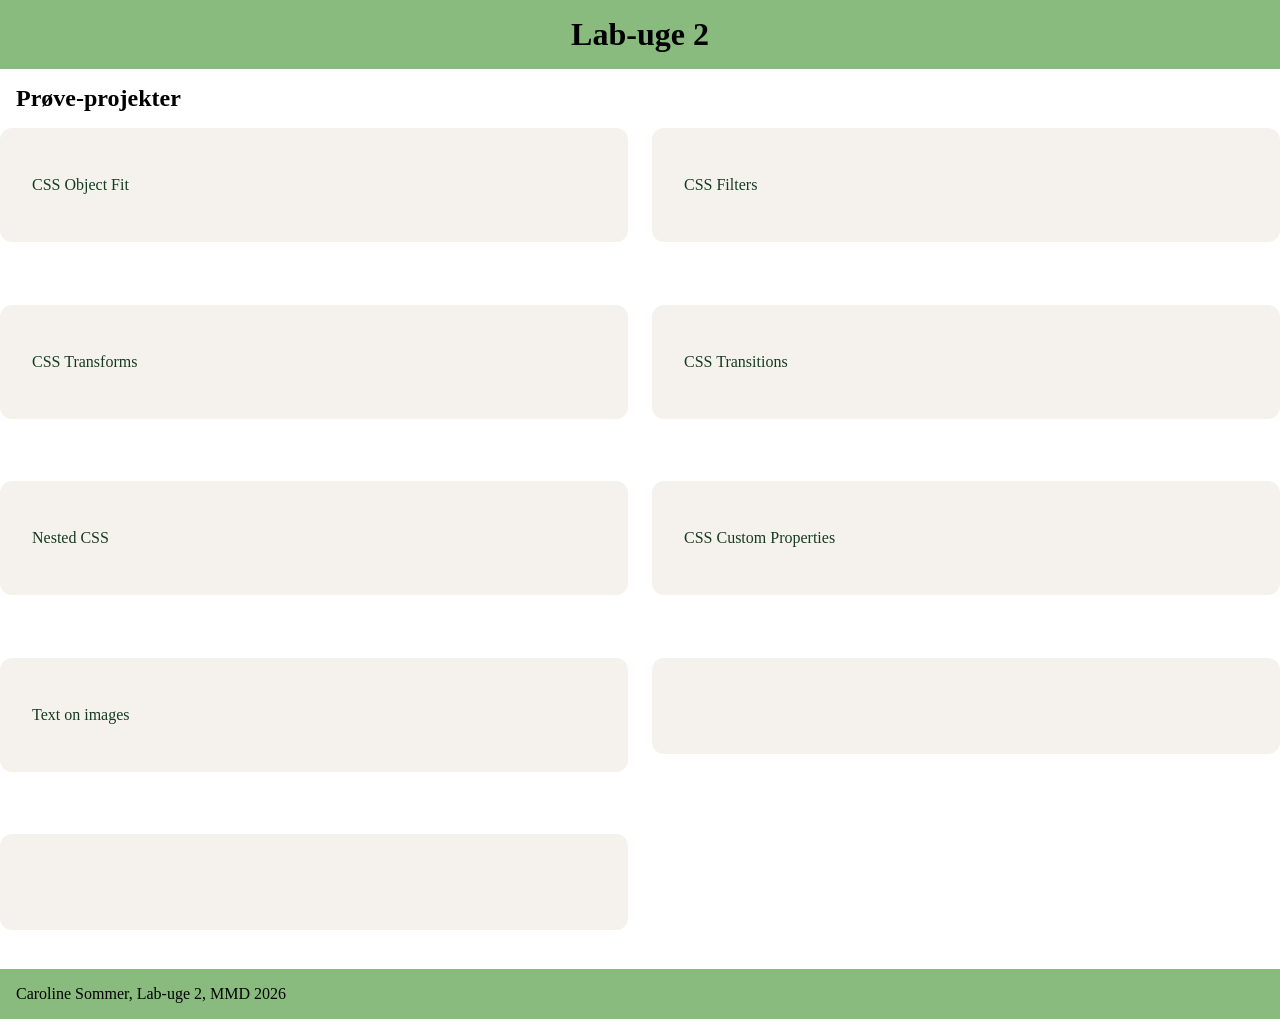
==== index.html @ 76e9ca3b "nested css, custom properties, og tilføjet header-main-footer på alle sider" ====
<!doctype html>
<html lang="da">
  <head>
    <meta charset="UTF-8" />
    <meta name="viewport" content="width=device-width, initial-scale=1.0" />
    <link rel="stylesheet" href="css/generel.css" />
    <link rel="stylesheet" href="css/index.css" />
    <title>Lab-uge 2</title>
  </head>
  <body>
    <header>
      <h1>Lab-uge 2</h1>
    </header>
    <main>
      <h2>Prøve-projekter</h2>
      <ul class="projektliste">
        <li><a href="object-fit.html">CSS Object Fit</a></li>
        <li><a href="filters.html">CSS Filters</a></li>
        <li><a href="transforms.html">CSS Transforms</a></li>
        <li><a href="transitions.html">CSS Transitions</a></li>
        <li><a href="nested-css.html">Nested CSS</a></li>
        <li><a href="custom-properties.html">CSS Custom Properties</a></li>
        <li><a href="text-on-img.html">Text on images</a></li>
        <li><a href=""></a></li>
        <li><a href=""></a></li>
      </ul>
    </main>
    <footer>
      <p>Caroline Sommer, Lab-uge 2, MMD 2026</p>
    </footer>
  </body>
</html>
---- css/generel.css ----
* {
  box-sizing: border-box;
  margin: 0;
  padding: 0;
}

main {
  min-height: 100vh;
  display: grid;
  grid-template-rows: auto 1fr auto;
}

header,
footer {
  background-color: #8abb7e;
}
footer p {
  padding: 1rem;
}
h1 {
  text-align: center;
  padding: 1rem;
}

h2 {
  padding: 1rem;
}
---- css/index.css ----
.projektliste {
  display: grid;
  grid-template-columns: repeat(2, 1fr);
  gap: 1.5rem;
  list-style: none;
  padding: 0;

  li a {
    display: block;
    padding: 3rem 2rem;
    background-color: #f5f2ed;
    color: #153b23;
    text-decoration: none;
    border-radius: 12px;
    font-size: 1rem;
    transition: 0.3s ease;
  }
  li a:hover {
    background-color: #dce3d9;
    transform: translateY(-5px);
    box-shadow: 0 8px 20px rgba(33, 54, 42, 0.5);
  }
}
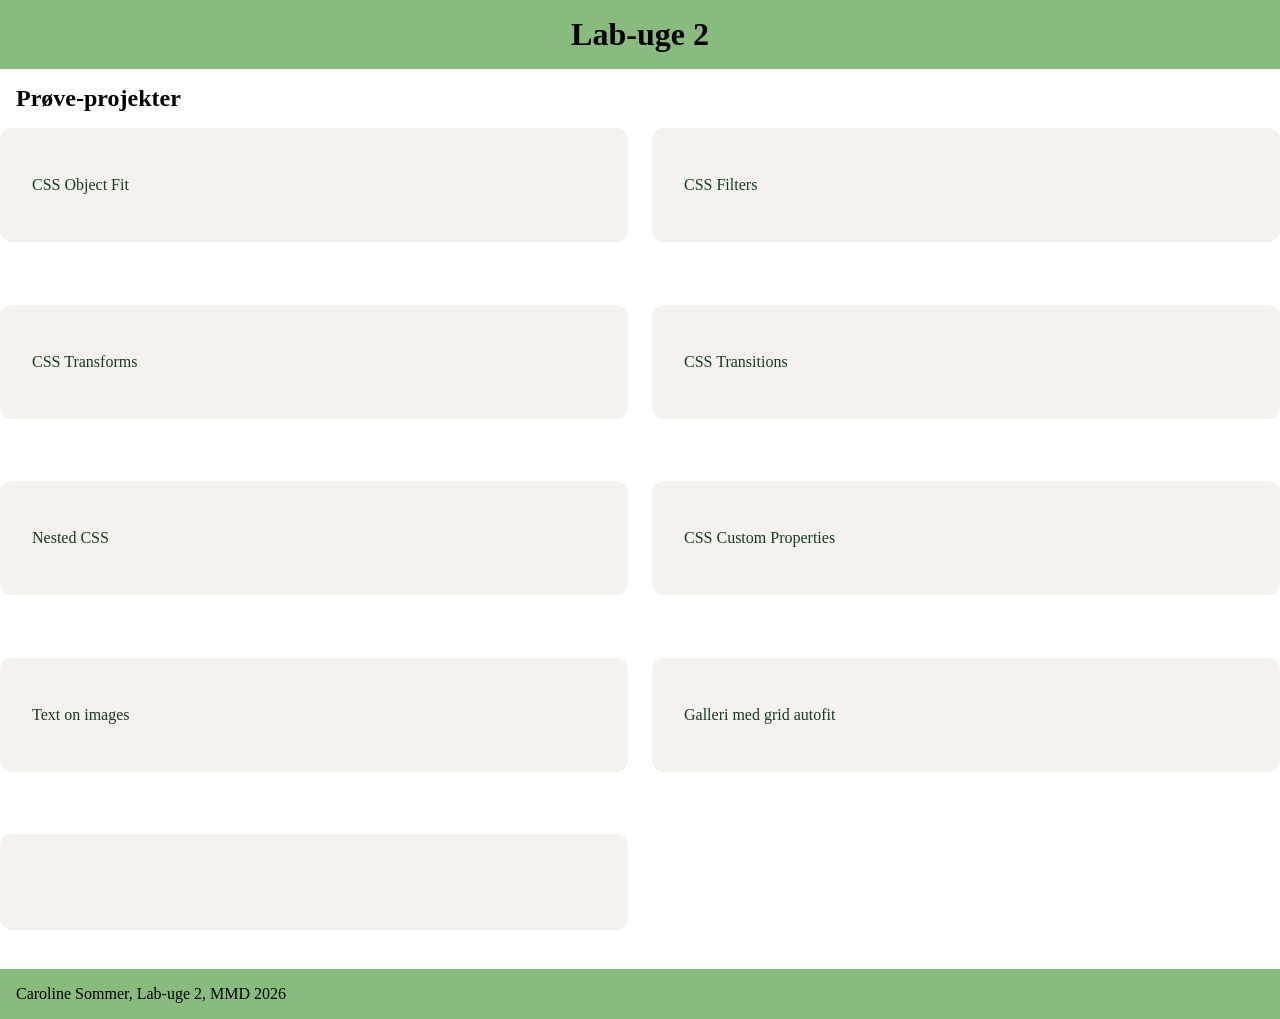
==== commit 2a17836a: "Favicon og billeder i galleri" ====
--- a/index.html
+++ b/index.html
@@ -6,6 +6,11 @@
     <link rel="stylesheet" href="css/generel.css" />
     <link rel="stylesheet" href="css/index.css" />
     <title>Lab-uge 2</title>
+    <link rel="icon" type="image/png" href="favicon/favicon-96x96.png" sizes="96x96" />
+    <link rel="icon" type="image/svg+xml" href="favicon/favicon.svg" />
+    <link rel="shortcut icon" href="favicon/favicon.ico" />
+    <link rel="apple-touch-icon" sizes="180x180" href="favicon/apple-touch-icon.png" />
+    <link rel="manifest" href="favicon/site.webmanifest" />
   </head>
   <body>
     <header>
@@ -21,7 +26,7 @@
         <li><a href="nested-css.html">Nested CSS</a></li>
         <li><a href="custom-properties.html">CSS Custom Properties</a></li>
         <li><a href="text-on-img.html">Text on images</a></li>
-        <li><a href=""></a></li>
+        <li><a href="autofit.html">Galleri med grid autofit</a></li>
         <li><a href=""></a></li>
       </ul>
     </main>
--- a/css/generel.css
+++ b/css/generel.css
@@ -17,9 +17,30 @@
 footer p {
   padding: 1rem;
 }
-h1 {
-  text-align: center;
+
+header {
   padding: 1rem;
+  display: flex;
+  align-items: center;
+  position: relative;
+  h1 {
+    text-align: center;
+    width: 100%;
+  }
+  .back-knap {
+    position: absolute;
+    left: 1rem;
+    padding: 0.8rem 1.2rem;
+    background-color: #367645;
+    color: white;
+    text-decoration: none;
+    border-radius: 8px;
+    font-size: 1rem;
+    transition: 0.3s ease;
+  }
+  .back-knap:hover {
+    background-color: #0a2f14;
+  }
 }
 
 h2 {
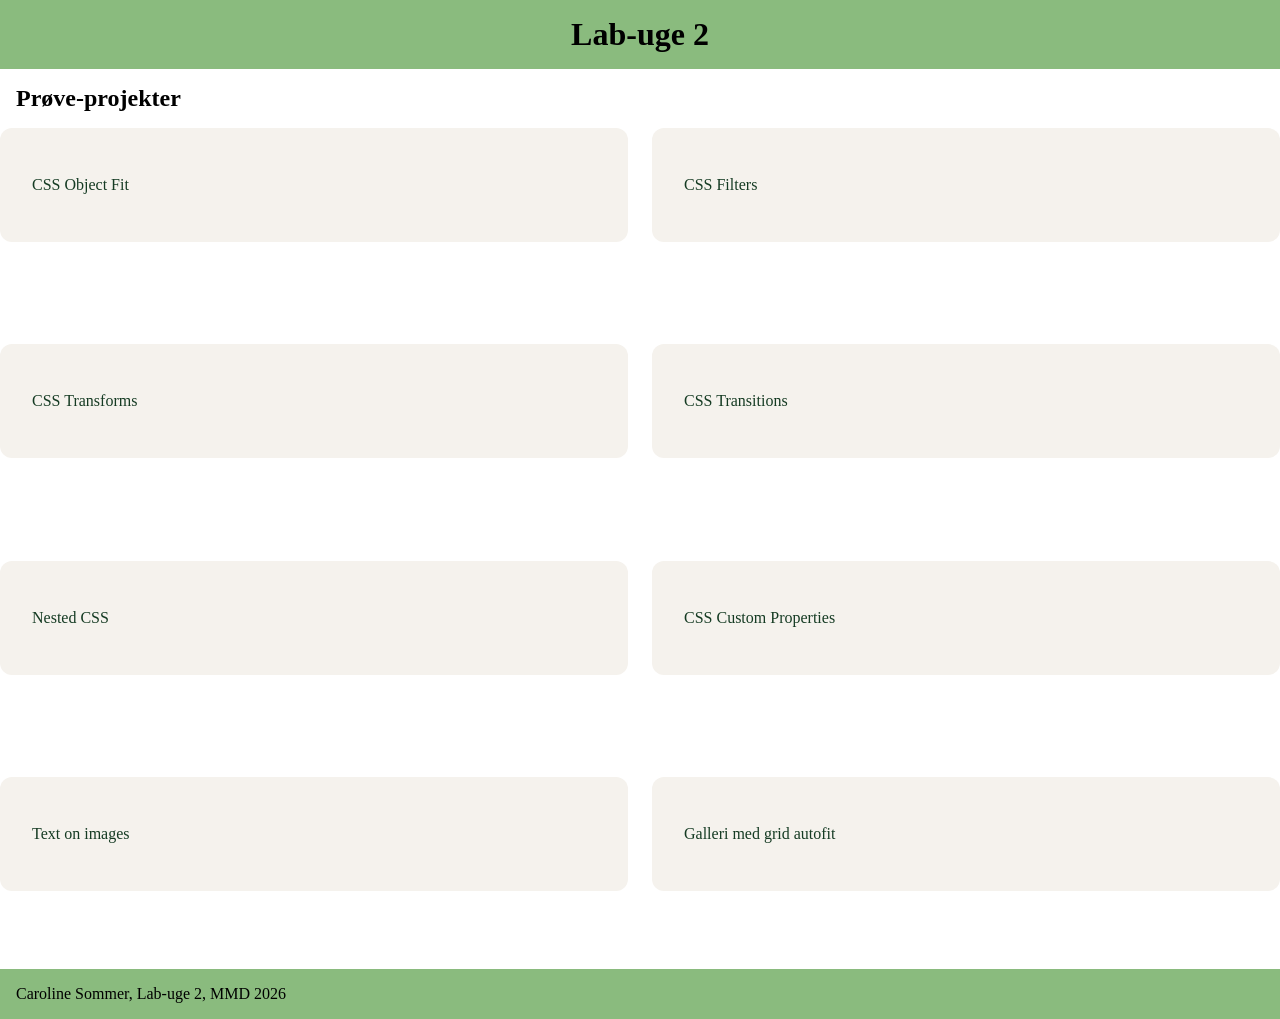
==== commit 5c32a089: "Slettet et link på index" ====
--- a/index.html
+++ b/index.html
@@ -27,7 +27,6 @@
         <li><a href="custom-properties.html">CSS Custom Properties</a></li>
         <li><a href="text-on-img.html">Text on images</a></li>
         <li><a href="autofit.html">Galleri med grid autofit</a></li>
-        <li><a href=""></a></li>
       </ul>
     </main>
     <footer>
